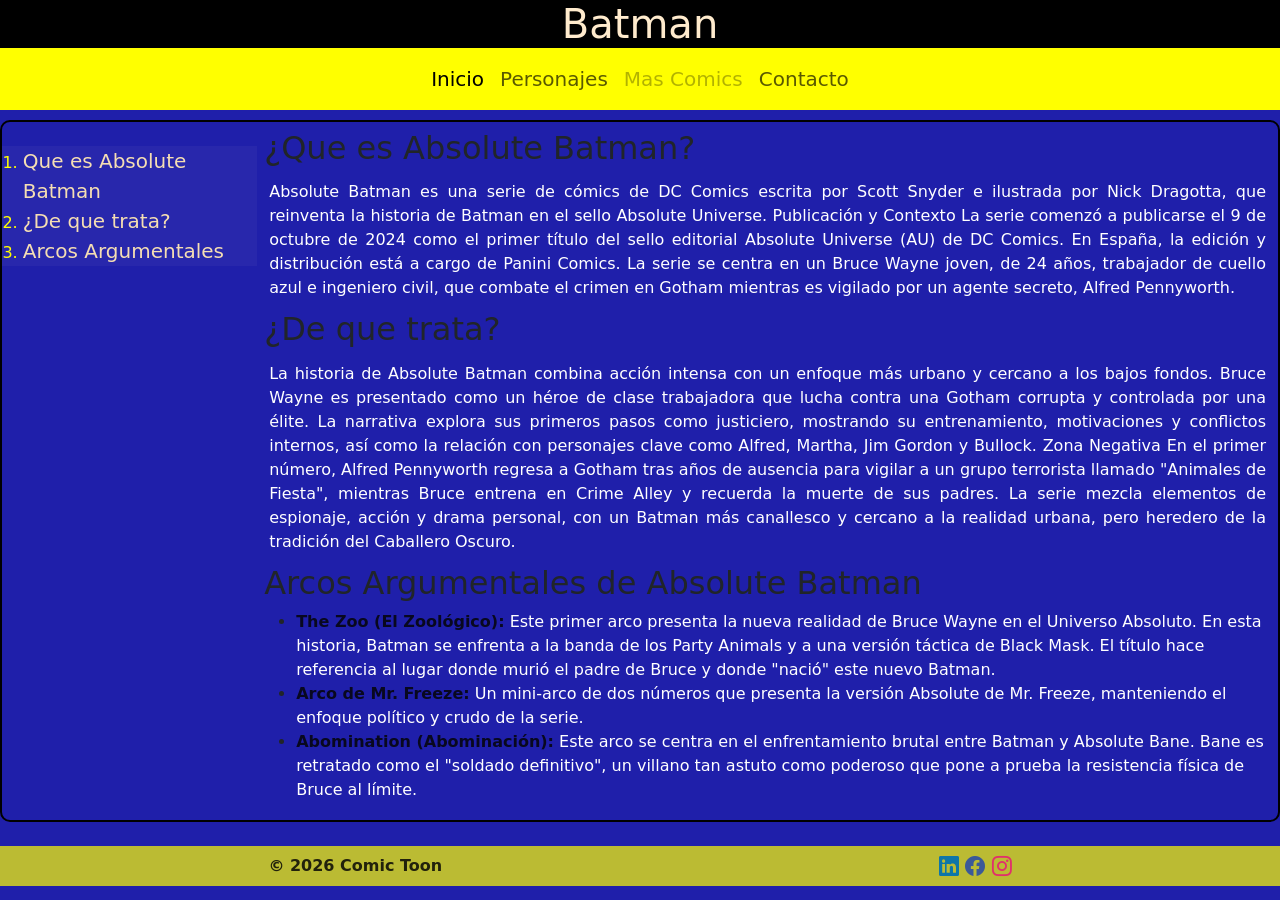
==== Curso ICARO/index.html @ 0499cf4f "acomodando archivo index" ====
<!DOCTYPE html>
<html lang="en">

<head>
    <meta charset="UTF-8">
    <meta name="viewport" content="width=device-width, initial-scale=1.0">
    <title>Document</title>
    <link rel="stylesheet" href="https://cdn.jsdelivr.net/npm/bootstrap-icons@1.13.1/font/bootstrap-icons.min.css">
    <link href="https://cdn.jsdelivr.net/npm/bootstrap@5.3.8/dist/css/bootstrap.min.css" rel="stylesheet"
        integrity="sha384-sRIl4kxILFvY47J16cr9ZwB07vP4J8+LH7qKQnuqkuIAvNWLzeN8tE5YBujZqJLB" crossorigin="anonymous">
    <link rel="stylesheet" href="/Curso ICARO/static/style.css">
</head>

<body>
    <header>
        <h1>Batman</h1>
    </header>

    <nav class="navbar navbar-expand-sm">
        <div class="container">
            <button class="navbar-toggler" data-bs-toggle="collapse" data-bs-target="#mi-menu">
                <span class="navbar-toggler-icon"></span>
            </button>
            <div class="collapse navbar-collapse justify-content-center" id="mi-menu">
                <ul class="navbar-nav fs-5">
                    <li class="nav-item">
                        <a class="nav-link active" aria-current="page"
                            href="/index.html">Inicio</a>
                    </li>
                    <li>
                        <a class="nav-link" href="/Curso ICARO/template/personajes.html">Personajes</a>
                    </li>
                    <li>
                        <a class="nav-link disabled" href="/Curso ICARO/template/comics.html">Mas Comics</a>
                    </li>
                    <li>
                        <a class="nav-link" href="/Curso ICARO/template/contacto.html">Contacto</a>
                    </li>
                </ul>
            </div>
        </div>
    </nav>

    <div class="presentacion">
        <div>
            <img class="img-portada"
                src="https://acdn-us.mitiendanube.com/stores/001/184/069/products/absolute_batman_2da_cov-ee46505d7666908ea617558645476062-1024-1024.webp"
                alt="">
            <div class="menu-lateral">
                <aside>
                    <ol>
                        <li><a href="#que-es-absolute-batman">Que es Absolute Batman</a></li>
                        <li><a href="#de-que-trata">¿De que trata?</a></li>
                        <li><a href="#arcos-argumentales">Arcos Argumentales</a></li>
                    </ol>
                </aside>
            </div>
        </div>
        <div class="informacion">
            <article id="que-es-absolute-batman">
                <h2>¿Que es Absolute Batman?</h2>
                <p>Absolute Batman es una serie de cómics de DC Comics escrita por Scott Snyder e ilustrada por Nick
                    Dragotta,
                    que reinventa la historia de Batman en el sello Absolute Universe.
                    Publicación y Contexto
                    La serie comenzó a publicarse el 9 de octubre de 2024 como el primer título del sello editorial
                    Absolute
                    Universe (AU) de DC Comics. En España, la edición y distribución está a cargo de Panini Comics. La
                    serie
                    se
                    centra en un Bruce Wayne joven, de 24 años, trabajador de cuello azul e ingeniero civil, que combate
                    el
                    crimen en Gotham mientras es vigilado por un agente secreto, Alfred Pennyworth.
                </p>
            </article>

            <article id="de-que-trata">
                <h2>¿De que trata?</h2>
                <p>
                    La historia de Absolute Batman combina acción intensa con un enfoque más urbano y cercano a los
                    bajos
                    fondos. Bruce Wayne es presentado como un héroe de clase trabajadora que lucha contra una Gotham
                    corrupta y
                    controlada por una élite. La narrativa explora sus primeros pasos como justiciero, mostrando su
                    entrenamiento, motivaciones y conflictos internos, así como la relación con personajes clave como
                    Alfred,
                    Martha, Jim Gordon y Bullock.
                    Zona Negativa

                    En el primer número, Alfred Pennyworth regresa a Gotham tras años de ausencia para vigilar a un
                    grupo
                    terrorista llamado "Animales de Fiesta", mientras Bruce entrena en Crime Alley y recuerda la muerte
                    de
                    sus
                    padres. La serie mezcla elementos de espionaje, acción y drama personal, con un Batman más
                    canallesco y
                    cercano a la realidad urbana, pero heredero de la tradición del Caballero Oscuro.
                </p>
            </article>

            <article id="arcos-argumentales">
                <h2>Arcos Argumentales de Absolute Batman</h2>
                <ul>
                    <li>
                        <span>
                            <strong>The Zoo (El Zoológico):</strong> Este primer arco presenta la nueva realidad de
                            Bruce Wayne en el Universo Absoluto. En esta historia, Batman se enfrenta a la banda de los
                            Party Animals y a una versión táctica de Black Mask. El título hace referencia al lugar
                            donde murió el padre de Bruce y donde "nació" este nuevo Batman.
                        </span>
                    </li>
                    <li>
                        <span>
                            <strong>Arco de Mr. Freeze:</strong> Un mini-arco de dos números que presenta la versión
                            Absolute de Mr. Freeze, manteniendo el enfoque político y crudo de la serie.
                        </span>
                    </li>
                    <li>
                        <span>
                            <strong>Abomination (Abominación):</strong> Este arco se centra en el enfrentamiento brutal
                            entre Batman y Absolute Bane. Bane es retratado como el "soldado definitivo", un villano tan
                            astuto como poderoso que pone a prueba la resistencia física de Bruce al límite.
                        </span>
                    </li>
                </ul>
            </article>
        </div>
    </div>
    <br>

    <footer class="footer justify-content-around">
        <div class="footer-content">
            <p>
                <strong>&copy; 2026 Comic Toon</strong>
            </p>
        </div>
        <div class="social-icons fs-5">
            <i class="bi bi-linkedin"></i>
            <i class="bi bi-facebook"></i>
            <i class="bi bi-instagram"></i>
        </div>
    </footer>

    <script src="https://cdn.jsdelivr.net/npm/bootstrap@5.3.2/dist/js/bootstrap.bundle.min.js"></script>
</body>

</html>
---- Curso ICARO/static/style.css ----
body {
    background-color: rgb(31, 31, 170);
}

header {
    text-align: center;

    /* height: 40px; */
    background-color: black;
}

nav {
    display: flex;
    justify-content: center;
    align-items: center;
    background-color: yellow;
    /* height: 30px; */
}

nav a:hover {
    font-weight: bold;
}


a {
    text-decoration: none;
    color: black;
    font-size: 20px;
    padding: 10px;
}

ol>li>a {
    color: wheat;
    padding-left: 0;
    padding-top: 3px;
}

ol {
    border: 1px p wheat;
    background-color: #f3e5e50a;
    color: yellow;
    padding-left: 1.3rem;
}

h1 {
    margin: 0px !important;
    color: blanchedalmond;
}

.presentacion {
    display: grid;
    grid-template-columns: 1fr 4fr;
    grid-template-rows: 1fr;
    border: 2px solid black;
    border-radius: 10px;
    margin-top: 10px;
    height: auto;
}

.img-portada {
    padding: 5px;
    width: 100%;
}

.presentacion>.informacion {
    margin: 2px 2px;
}

.presentacion>.informacion p {
    text-align: justify;
    color: white;
}

article {
    margin: 5px;
}

article>p {
    color: white;
    padding: 5px;
    text-align: justify;
}

strong {
    color: rgba(5, 5, 5, 0.842);
}

span {
    color: white;
}

@media screen and (max-width : 992px) {

    .presentacion {
        display: grid;
        grid-template-columns: 2fr 4fr;
        grid-template-rows: 1fr;
        border: 2px solid black;
        border-radius: 10px;
        margin-top: 10px;
        height: auto;
    }

    .menu-lateral {
        position: sticky;
        top: 10%;
        align-self: start;
    }

    .img-portada{
        padding-left: 3px;
    }
    

}


.footer {
    background-color: rgba(255, 255, 0, 0.699);
    padding: 5px 20px;
    display: flex;
    justify-content: space-between;
    align-items: center;
    width: 100%;
    box-sizing: border-box;
}

p {
    margin-bottom: 0 !important;
    text-align: start;
    color: whitesmoke;
}

.bi-linkedin {
    color: #0e76a8;
}

.bi-facebook {
    color: #3b5998;
}

.bi-instagram {
    color: #E1306C
}
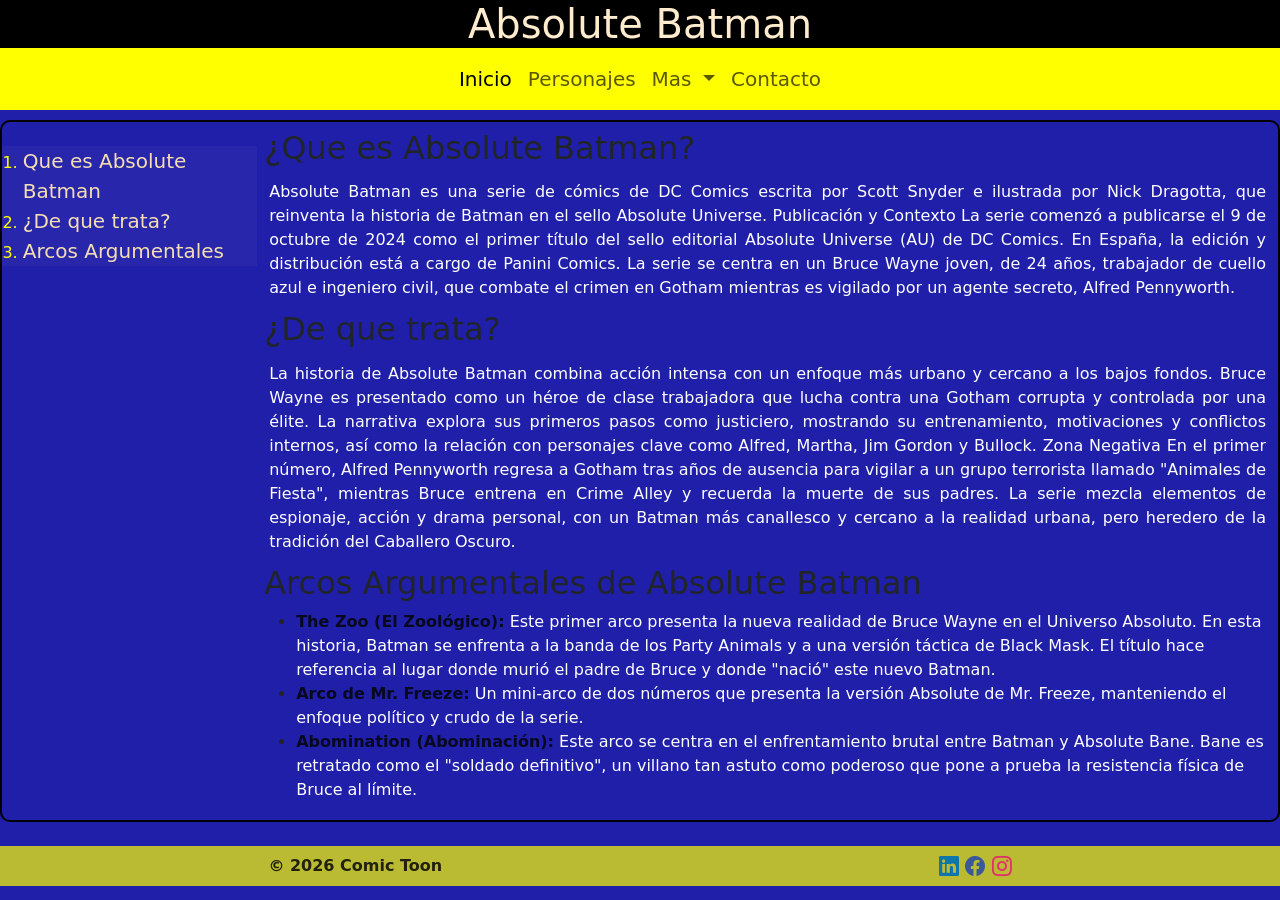
==== commit a82a2b21: "cambios de lugar" ====
--- a/Curso ICARO/index.html
+++ b/Curso ICARO/index.html
@@ -13,7 +13,7 @@
 
 <body>
     <header>
-        <h1>Batman</h1>
+        <h1>Absolute Batman</h1>
     </header>
 
     <nav class="navbar navbar-expand-sm">
@@ -24,14 +24,23 @@
             <div class="collapse navbar-collapse justify-content-center" id="mi-menu">
                 <ul class="navbar-nav fs-5">
                     <li class="nav-item">
-                        <a class="nav-link active" aria-current="page"
-                            href="/index.html">Inicio</a>
+                        <a class="nav-link active" aria-current="page" href="/Curso ICARO/index.html">Inicio</a>
                     </li>
                     <li>
                         <a class="nav-link" href="/Curso ICARO/template/personajes.html">Personajes</a>
                     </li>
-                    <li>
+                    <!-- <li>
                         <a class="nav-link disabled" href="/Curso ICARO/template/comics.html">Mas Comics</a>
+                    </li>-->
+                    <li class="nav-item dropdown">
+                        <a class="nav-link dropdown-toggle" href="/Curso ICARO/template/comics.html" role="button" data-bs-toggle="dropdown"
+                            aria-expanded="false">
+                            Mas
+                        </a>
+                        <ul class="dropdown-menu">
+                            <li><a class="dropdown-item" href="/Curso ICARO/template/comics.html">Comics</a></li>
+                            <li><a class="dropdown-item" href="#">Crear Comics</a></li>
+                        </ul>
                     </li>
                     <li>
                         <a class="nav-link" href="/Curso ICARO/template/contacto.html">Contacto</a>
